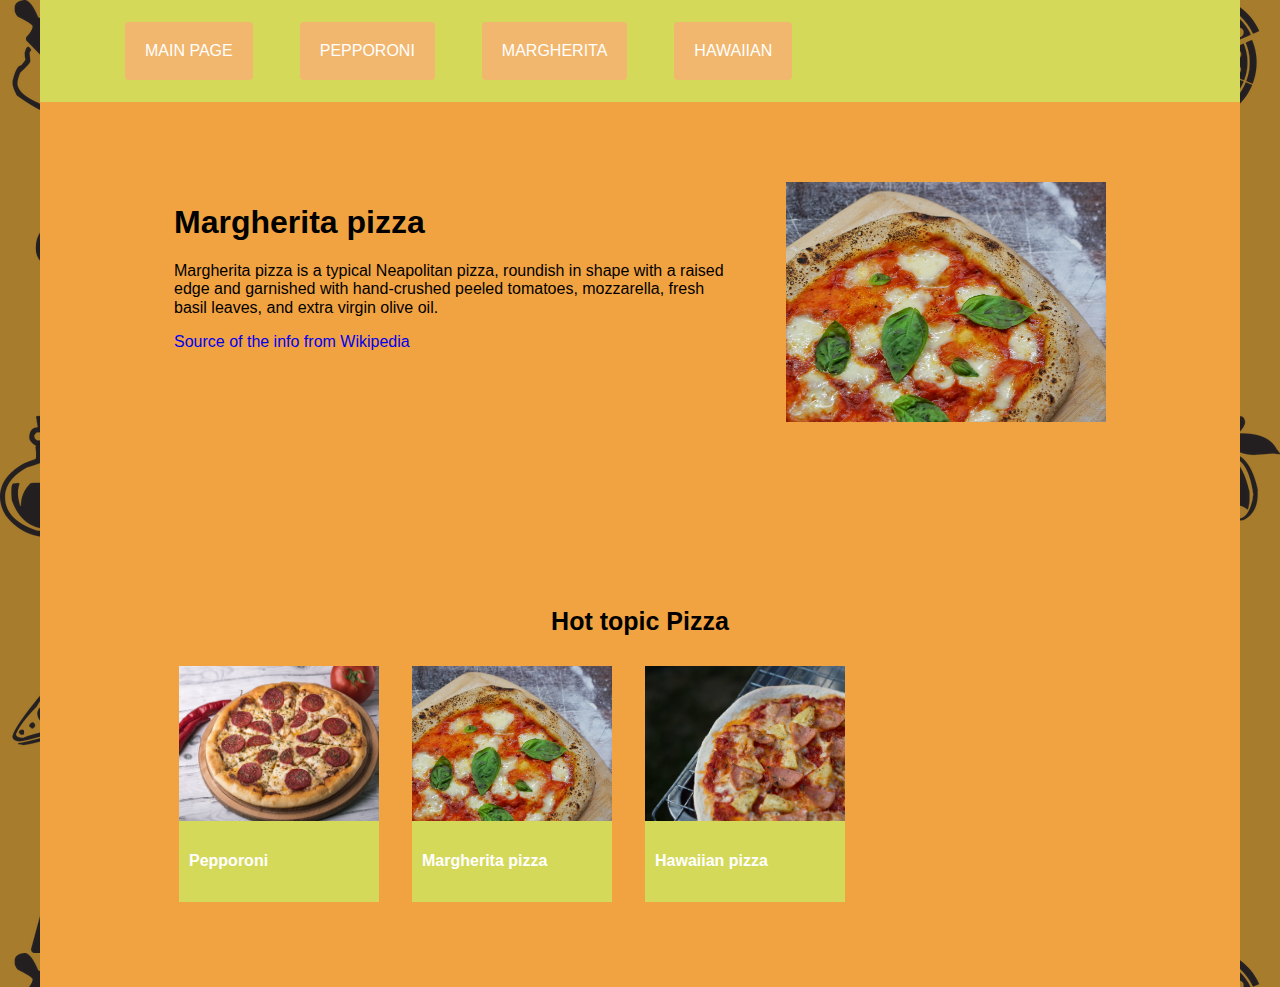
==== Module1/PizzaPlaza/margherita.html @ 88d2e261 "Add files via upload" ====
<!DOCTYPE html>
<html lang="fr">
<head>
    <meta charset="UTF-8">
    <title>Pizza Plaza</title>

    <link rel="stylesheet" href="normalize.css">
    <link rel="stylesheet" href="stylecss.css">

</head>
<body>
<div class="wrapper">

<header>
    <nav>
        <ul>
            <li><a class="bouton" href="index.html">Main page</a></li>
            <li><a class="bouton" href="pepporoni.html">Pepporoni</a></li>
            <li><a class="bouton" href="margherita.html">Margherita</a></li>
            <li><a class="bouton" href="hawaiian.html">Hawaiian</a></li>
        </ul>
    </nav>



</header>

    <section class="hero">

        <div>
            <h1>Margherita pizza</h1>
            <p>Margherita pizza is a typical Neapolitan pizza, roundish in shape with a raised edge  and garnished with hand-crushed peeled tomatoes, mozzarella, fresh
            basil leaves, and extra virgin olive oil.</p>
            <a href="https://en.wikipedia.org/wiki/Pizza_Margherita"> Source of the info from Wikipedia</a>
        </div>

        <img src="Images/fromage.jpg" alt="pancarte" style="width:355px;height:240px">
    </section>


    <section class="vedette">
<article>
  <h3>Hot topic Pizza</h3>


        <div class="row">
            <div class="gallery">
                <img src="Images/pepporoni.jpg" alt="pepporoni" style="width:200px;height:155px">

                <div class="descrption"><a href="pepporoni.html">
                    <h4>Pepporoni</h4>
                </a>
                </div>
            </div>

            <div class="gallery">
                <img src="Images/fromage.jpg" alt="Fromage" style="width:200px;height:155px">
                <div class="descrption"><a href="margherita.html">
                        <h4>Margherita pizza</h4>
                    </a>

                 </div>
            </div>


            <div class="gallery">
                <img src="Images/hawai.jpg" alt="hawai" style="width:200px;height:155px">
                <div class="descrption"><a href="hawaiian.html">
                        <h4>Hawaiian pizza</h4>
                    </a>

                </div>
            </div>
            </div>

        </article>
    </section>


</div>
</body>
</html>
---- Module1/PizzaPlaza/stylecss.css ----
html{
    box-sizing: border-box;
}


*, *:before, *:after{
    box-sizing:inherit;
}

.wrapper{
    margin-left: auto;
    margin-right: auto;
    width: 1200px;
}

body{
    font-family: "Overpass", sans-serif;
    background-image: url("Images/icon.png");
    background-color: #A77C2C;

}

a{
    text-decoration: none;
}

h1{
    font-family: "Just Another Hand", sans-serif;
}

h2{
    font-family: "Dosis", sans-serif;
    font-size: 64px;
}

h3{
    font-family: "Dosis", sans-serif;
}

h4{
    font-family: "Dosis", sans-serif;
}

p{
    font-family: "Overpass", sans-serif;
}

a{
    text-decoration: none;
}

header nav a :hover{
    color: #8C6825;
}

/*----section header----*/

header{
    background-color: #D4D959;
    display: flex;
    justify-content: space-between;
}

nav a{
    text-decoration: none;
    color: white;
}

 nav a:hover{
     color: #8C6825;
 }

nav ul{
    display: flex;
    text-decoration: none;
    list-style: none;
    font-size: 18px;
    color: white;
}

nav li{
    list-style: none;
    padding-left: 43px;
    color: white;
}

.bouton-header{
    background-color: #F2B76E;
    border: none;
    color: white;
    padding: 15px 50px;
    text-align: center;
    text-decoration: none;
    display: inline-block;
    font-size: 16px;
    transition-duration: 0.4s;
}

.bouton-header:hover{
    color: black;
    background-color: white;
}


/*----section hero----*/
 .hero{
     background-color: #F2A341;
     padding: 80px 134px;
     display: flex;

 }

 .hero div{
     padding-right: 60px;
 }

 .bouton{
     background-color: #F2B76E;
     border: none;
     padding: 20px;
     text-align: center;
     text-decoration: none;
     display: inline-block;
     font-size: 16px;
     margin: 4px 2px;
     cursor: pointer;
     border-radius: 4px;
     text-transform: uppercase;
     transition-duration: 0.4s;
     font-family: "Overpass",sans-serif;
     color: white;
 }

 .bouton:hover{
     color: black;
     background-color: white;

 }

/*----section contenu (DES BONS PIZZAS YAAAS)----*/

.vedette{
    background-color: #F2A341;
    padding: 80px 134px;
}

.vedette h3{
    text-align: center;
    font-size: 25px;
}

.centre{
    text-align: center;
    padding-bottom: 70px;
}


.row::after {
    content: "";
    clear: both;
    display: table;

}


.gallery{
    float: left;
    width: 25%;
    padding: 5px;
    margin: 0;
}

.descrption{
    width: 200px;
    background-color: #D4D959;
    color: white;
    margin: 0;
    border: solid 10px #D4D959;
}

img{
    vertical-align: top;
}

.descrption a{
    color: white;
    padding-top: 10px;
    padding-bottom: 20px;
}

.descrption a:hover{
    color: #8C6825;
}




/*----section footer----*/
footer{
    background-color: #F20707;
    padding: 0;
}

.menu{
    margin: 0;
    display: flex;
    justify-content: space-between;
    padding-right:200px;
    padding-left:200px;
    padding-top: 30px;

}


.bas{
    display: flex;
    justify-content: center;
    font-size: 14px;
}

.menu li{
    list-style: none;

}



/*----section footer des bouton sociaux----*/

.facebook{
    color: #1B05A0;
}

.instagram{
    color: #A312AF;
}

.share{
    color: #786C00;
}

.twitter{
    color: #00AAB5;
}

.youtube{
    color: #930000;
}

.wordpress{
    color: #0084A1;
}

.social-btn{
    font-family: "socialtype", sans-serif;
    font-size: 72px;
    display: flex;
    text-decoration: none;
    list-style: none;
    justify-content: space-between;
    padding: 0 200px;
    margin: 0;
}

footer a{
    color: black;
}

footer a:hover{
    color: white;
    transition-duration: 0.4s;
}

hr{
    background-color: black;
    width: 970px;
    border: none;
    height: 1px;
}
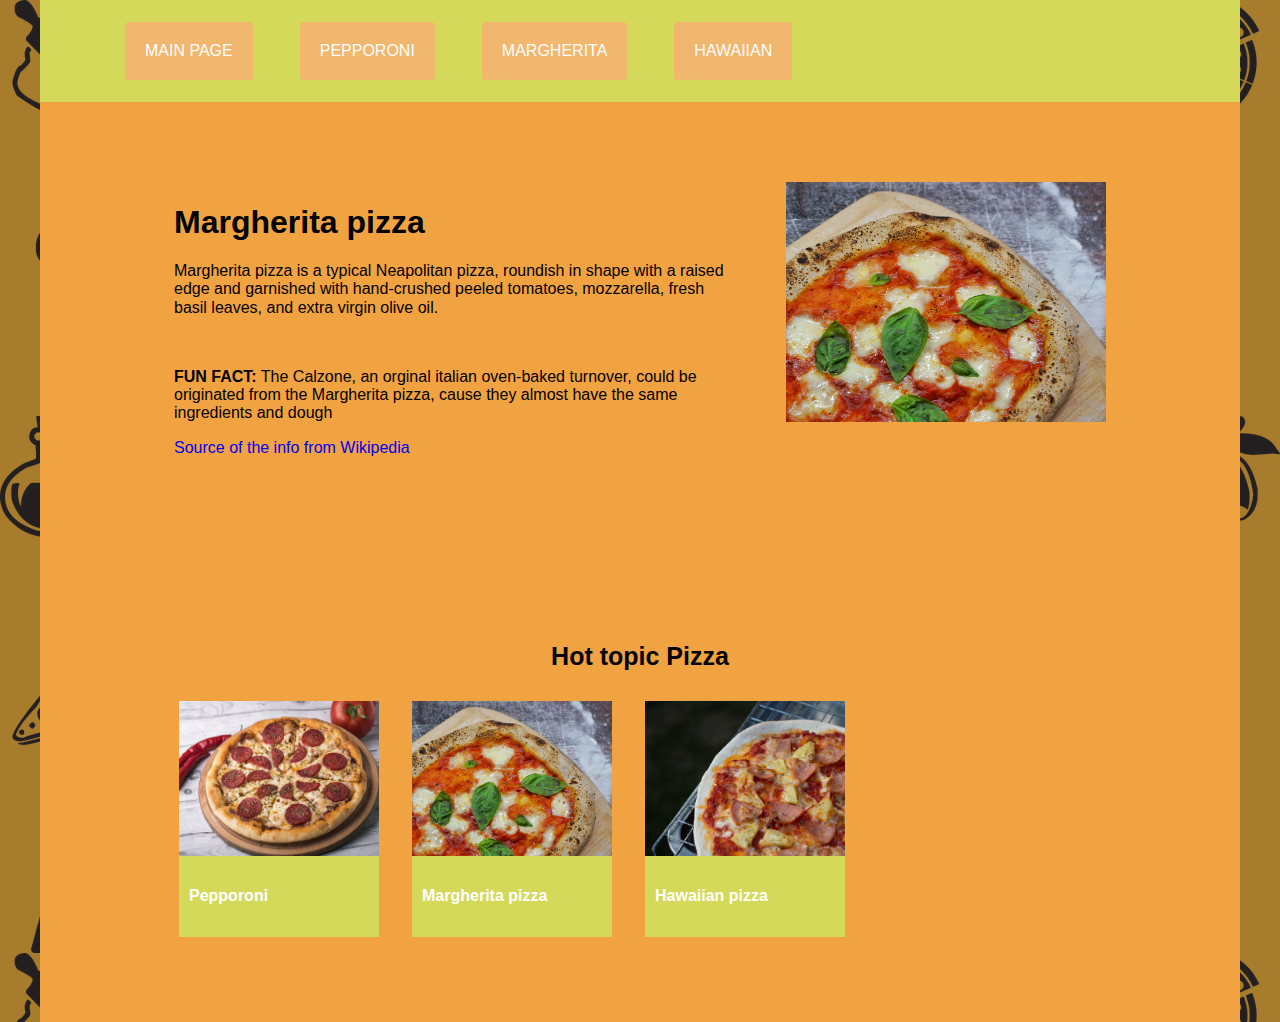
==== commit 39a877a7: "Adding fun facts" ====
--- a/Module1/PizzaPlaza/margherita.html
+++ b/Module1/PizzaPlaza/margherita.html
@@ -30,8 +30,13 @@
         <div>
             <h1>Margherita pizza</h1>
             <p>Margherita pizza is a typical Neapolitan pizza, roundish in shape with a raised edge  and garnished with hand-crushed peeled tomatoes, mozzarella, fresh
-            basil leaves, and extra virgin olive oil.</p>
-            <a href="https://en.wikipedia.org/wiki/Pizza_Margherita"> Source of the info from Wikipedia</a>
+            basil leaves, and extra virgin olive oil.</p>   
+            <br>
+             <p> <strong>FUN FACT:</strong> The Calzone, an orginal italian oven-baked turnover, could be originated from the Margherita pizza, cause they almost have the same ingredients and dough </p>
+
+            <a href="https://en.wikipedia.org/wiki/Pizza_Margherita" target="_blank"> Source of the info from Wikipedia</a>
+            <br>
+
         </div>
 
         <img src="Images/fromage.jpg" alt="pancarte" style="width:355px;height:240px">
